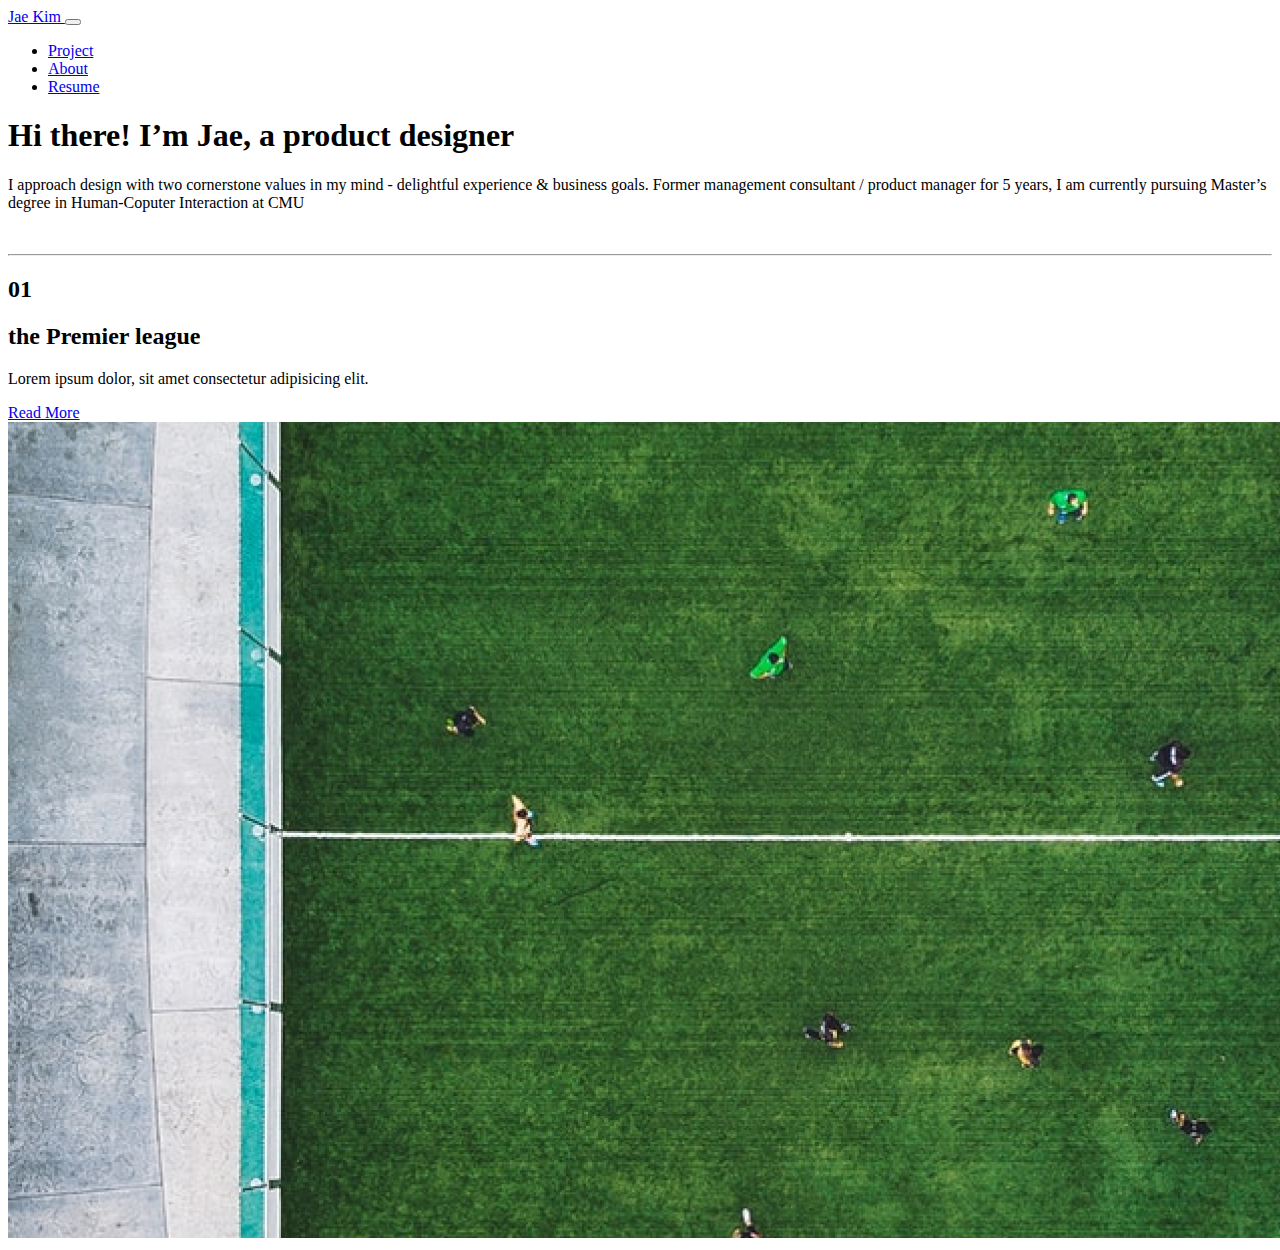
==== index.html @ 7503cffa "updated html" ====
<!DOCTYPE html>
<html lang="en">
  <head>
    <!-- Required meta tags -->
    <meta charset="utf-8" />
    <meta name="viewport" content="width=device-width, initial-scale=1" />

    <!-- Bootstrap CSS -->
    <link
      href="https://cdn.jsdelivr.net/npm/bootstrap@5.1.3/dist/css/bootstrap.min.css"
      rel="stylesheet"
      integrity="sha384-1BmE4kWBq78iYhFldvKuhfTAU6auU8tT94WrHftjDbrCEXSU1oBoqyl2QvZ6jIW3"
      crossorigin="anonymous"
    />
    <link rel="stylesheet" href="style.css" />

    <title>Hello, world!</title>
  </head>
  <body>
    <!-- Navbar -->
    <nav class="navbar navbar-expand-lg bg-light navbar-light py-3 fixed-top">
      <div class="container">
        <a href="#" class="navbar-brand">Jae Kim </a>

        <button
          class="navbar-toggler"
          type="button"
          data-bs-toggle="collapse"
          data-bs-target="#navmenu"
        >
          <span class="navbar-toggler-icon"></span>
        </button>

        <div class="collapse navbar-collapse" id="navmenu">
          <ul class="navbar-nav ms-auto">
            <li class="nav-item">
              <a href="#project" class="nav-link">Project</a>
            </li>
            <li class="nav-item">
              <a href="#about" class="nav-link">About</a>
            </li>
            <li class="nav-item">
              <a href="#resume" class="nav-link">Resume</a>
            </li>
          </ul>
        </div>
      </div>
    </nav>

    <!-- HeroSection -->
    <section
      class="bg-light text-dark p-5 p-lg-0 pt-lg-5 text-center text-sm-start"
    >
      <div class="container">
        <div class="d-sm-flex align-items-center justify-content-between">
          <div>
            <h1>Hi there! I’m Jae, a product designer</h1>
            <p class="lead my-4">
              I approach design with two cornerstone values in my mind -
              delightful experience & business goals. Former management
              consultant / product manager for 5 years, I am currently pursuing
              Master’s degree in Human-Coputer Interaction at CMU
            </p>
          </div>
          <img
            class="img-fluid w-50 d-none d-sm-block"
            src="img/showcase.svg"
            alt=""
          />
        </div>
      </div>
    </section>

    <!-- Projects Section -->
    <section id="projects" class="p-5 bg-light text-dark">
      <div class="container">
        <div class="row align-items-top justify-content-between">
          <div class="col-md-3">
            <hr />
            <h2>01</h2>
            <h2>the Premier league</h2>
            <p class="lead">
              Lorem ipsum dolor, sit amet consectetur adipisicing elit.
            </p>
            <a href="#" class="btn btn-light mt-3">
              <i class="bi bi-chevron-right"></i> Read More
            </a>
          </div>
          <div class="col-md-9" id="#projectA">
            <img src="img/ProjectA.jpg" class="img-fluid" alt="" />
          </div>
        </div>
      </div>
    </section>
    <script
      src="https://cdn.jsdelivr.net/npm/bootstrap@5.1.3/dist/js/bootstrap.bundle.min.js"
      integrity="sha384-ka7Sk0Gln4gmtz2MlQnikT1wXgYsOg+OMhuP+IlRH9sENBO0LRn5q+8nbTov4+1p"
      crossorigin="anonymous"
    ></script>
  </body>
</html>
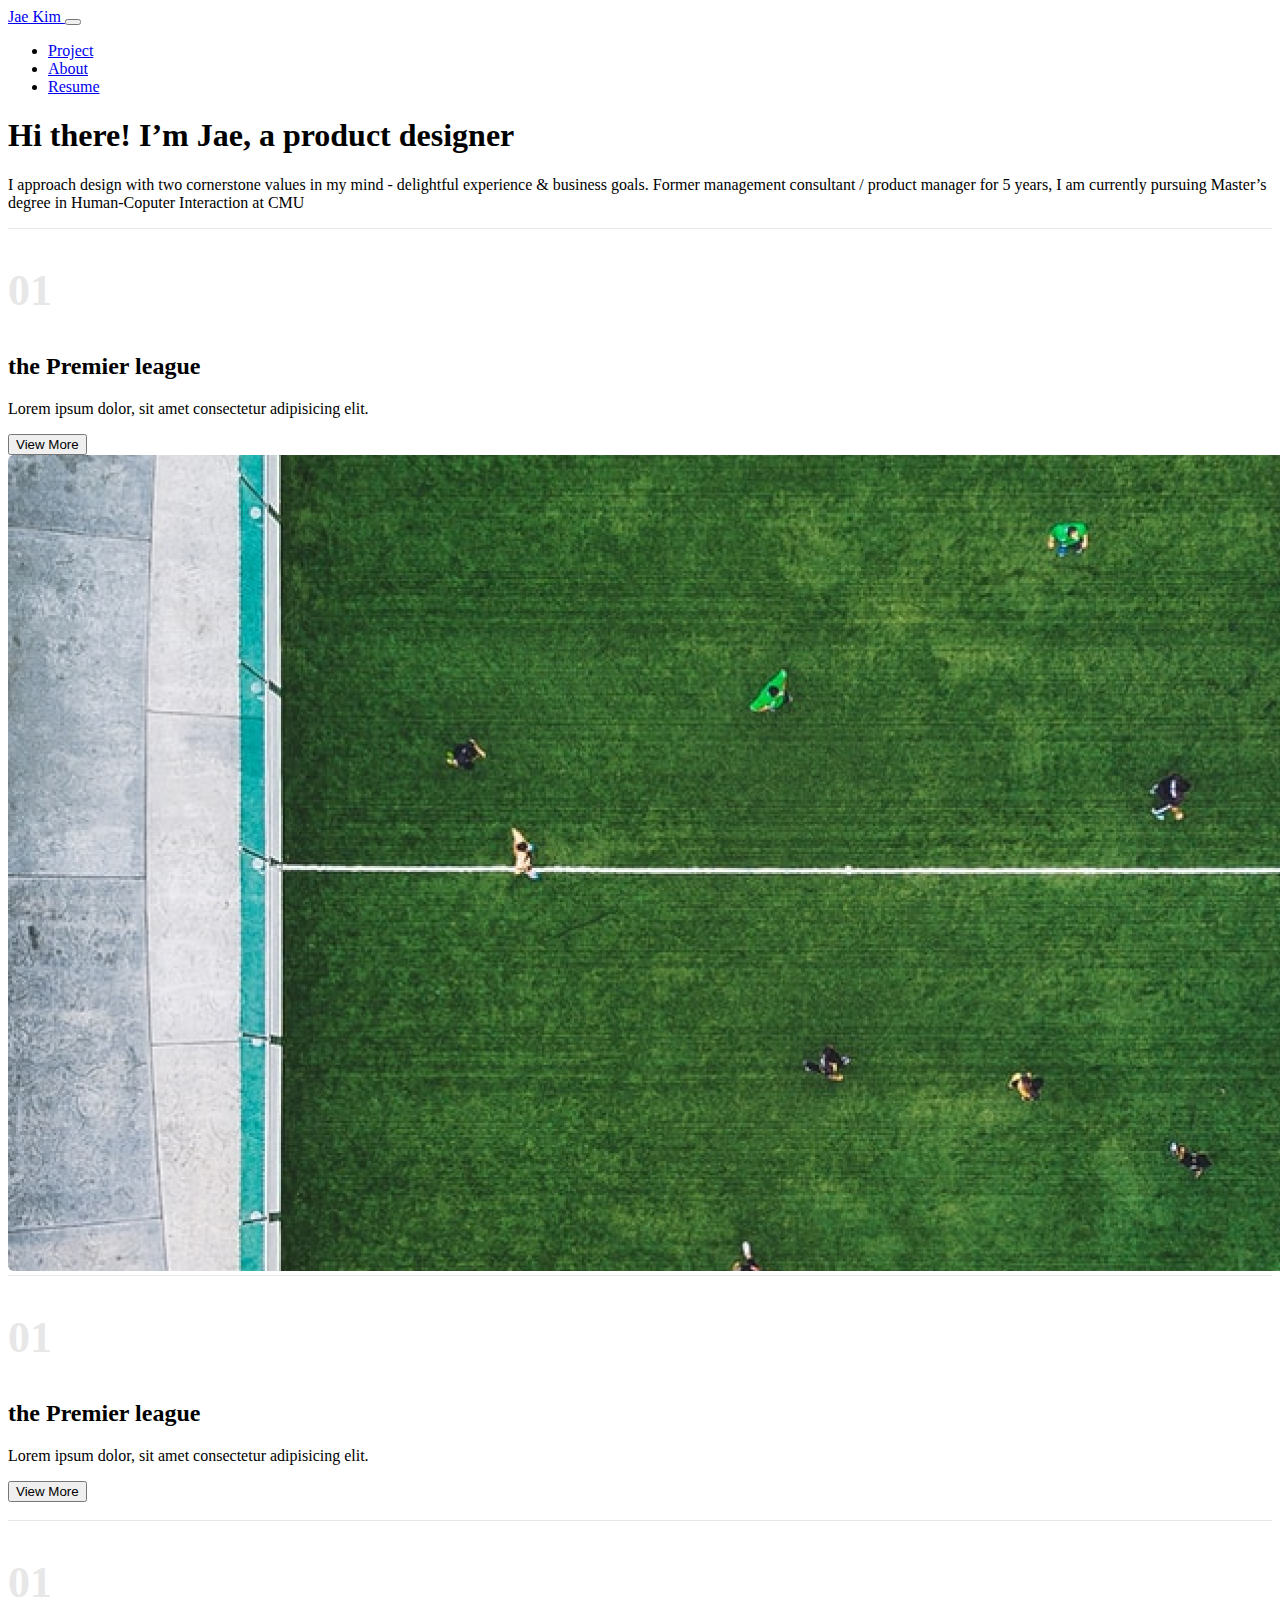
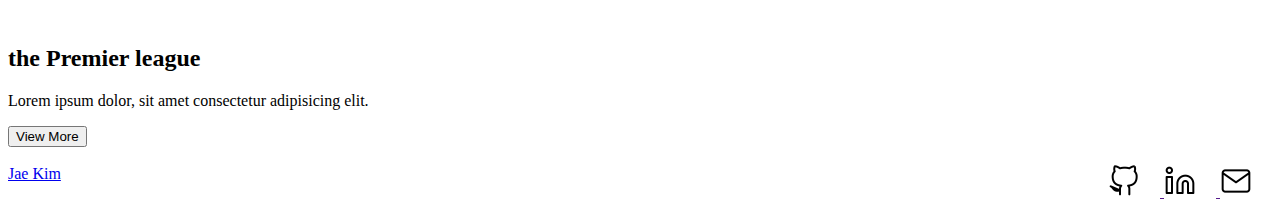
==== commit 0a617395: "reorganized folders" ====
--- a/index.html
+++ b/index.html
@@ -14,14 +14,13 @@
     />
     <link rel="stylesheet" href="style.css" />
 
-    <title>Hello, world!</title>
+    <title>Jae Kim | Design Portfolio</title>
   </head>
   <body>
     <!-- Navbar -->
     <nav class="navbar navbar-expand-lg bg-light navbar-light py-3 fixed-top">
       <div class="container">
-        <a href="#" class="navbar-brand">Jae Kim </a>
-
+        <a href="index.html" class="navbar-brand">Jae Kim </a>
         <button
           class="navbar-toggler"
           type="button"
@@ -30,29 +29,29 @@
         >
           <span class="navbar-toggler-icon"></span>
         </button>
-
         <div class="collapse navbar-collapse" id="navmenu">
           <ul class="navbar-nav ms-auto">
             <li class="nav-item">
-              <a href="#project" class="nav-link">Project</a>
+              <a href="index.html" class="nav-link">Project</a>
             </li>
             <li class="nav-item">
-              <a href="#about" class="nav-link">About</a>
+              <a href="about.html" class="nav-link">About</a>
             </li>
             <li class="nav-item">
-              <a href="#resume" class="nav-link">Resume</a>
+              <a href="construction.html" class="nav-link">Resume</a>
             </li>
           </ul>
         </div>
       </div>
     </nav>
 
+    <!-- spacer -->
+    <div class="mx-auto bg-light p-5" style="width: auto"></div>
+
     <!-- HeroSection -->
-    <section
-      class="bg-light text-dark p-5 p-lg-0 pt-lg-5 text-center text-sm-start"
-    >
+    <section class="bg-light text-dark p-5 text-center text-sm-start">
       <div class="container">
-        <div class="d-sm-flex align-items-center justify-content-between">
+        <div class="row align-items-top justify-content-between">
           <div>
             <h1>Hi there! I’m Jae, a product designer</h1>
             <p class="lead my-4">
@@ -62,36 +61,135 @@
               Master’s degree in Human-Coputer Interaction at CMU
             </p>
           </div>
-          <img
-            class="img-fluid w-50 d-none d-sm-block"
-            src="img/showcase.svg"
-            alt=""
-          />
         </div>
       </div>
     </section>
 
-    <!-- Projects Section -->
-    <section id="projects" class="p-5 bg-light text-dark">
+    <!-- spacer -->
+    <div class="mx-auto bg-light p-5" style="width: auto"></div>
+
+    <!-- Projects Section 1 -->
+    <section class="p-5 bg-light text-dark">
       <div class="container">
-        <div class="row align-items-top justify-content-between">
+        <div class="row justify-content-between">
           <div class="col-md-3">
-            <hr />
-            <h2>01</h2>
-            <h2>the Premier league</h2>
+            <div class="line"></div>
+            <h2 class="mb-md-4">01</h2>
+            <h2 class="mb-md-5">the Premier league</h2>
             <p class="lead">
               Lorem ipsum dolor, sit amet consectetur adipisicing elit.
             </p>
-            <a href="#" class="btn btn-light mt-3">
-              <i class="bi bi-chevron-right"></i> Read More
+            <a href="project1.html">
+              <button type="button" class="btn btn-outline-secondary mb-5">
+                View More
+              </button>
             </a>
           </div>
-          <div class="col-md-9" id="#projectA">
-            <img src="img/ProjectA.jpg" class="img-fluid" alt="" />
+          <div class="col-md-9">
+            <a href="project1.html">
+              <img
+                src="Assets/Project1/Project1.jpg"
+                class="img-fluid"
+                alt="EPL redesign thumbnail"
+              />
+            </a>
           </div>
         </div>
       </div>
     </section>
+
+    <!-- Projects Section 2 -->
+    <section class="p-5 bg-light text-dark">
+      <div class="container">
+        <div class="row justify-content-between">
+          <div class="col-md-3">
+            <div class="line"></div>
+            <h2 class="mb-md-4">01</h2>
+            <h2 class="mb-md-5">the Premier league</h2>
+            <p class="lead">
+              Lorem ipsum dolor, sit amet consectetur adipisicing elit.
+            </p>
+            <a href="project1.html">
+              <button type="button" class="btn btn-outline-secondary mb-5">
+                View More
+              </button>
+            </a>
+          </div>
+          <div class="col-md-9">
+            <a href="project1.html">
+              <img src="img/ProjectA.jpg" class="img-fluid" alt="" />
+            </a>
+          </div>
+        </div>
+      </div>
+    </section>
+
+    <!-- Projects Section 3 -->
+    <section class="p-5 bg-light text-dark">
+      <div class="container">
+        <div class="row justify-content-between">
+          <div class="col-md-3">
+            <div class="line"></div>
+            <h2 class="mb-md-4">01</h2>
+            <h2 class="mb-md-5">the Premier league</h2>
+            <p class="lead">
+              Lorem ipsum dolor, sit amet consectetur adipisicing elit.
+            </p>
+            <a href="project1.html">
+              <button type="button" class="btn btn-outline-secondary mb-5">
+                View More
+              </button>
+            </a>
+          </div>
+          <div class="col-md-9">
+            <a href="project1.html">
+              <img src="img/ProjectA.jpg" class="img-fluid" alt="" />
+            </a>
+          </div>
+        </div>
+      </div>
+    </section>
+
+    <!-- spacer -->
+    <div class="mx-auto bg-light p-5" style="width: auto"></div>
+
+    <!-- footer -->
+    <footer class="p-5 bg-white text-dark text-center position-relative">
+      <div class="container">
+        <div class="footer">
+          <div>
+            <a href="#" class="navbar-brand text-dark">Jae Kim </a>
+          </div>
+          <span>
+            <a href="">
+              <img
+                src="Assets/General/github.png"
+                id="social1"
+                class="social"
+                alt="github icon"
+              />
+            </a>
+            <a href="">
+              <img
+                src="Assets/General/linkedin.png"
+                id="social2"
+                class="social"
+                alt="linkedIn icon"
+              />
+            </a>
+            <a href="">
+              <img
+                src="Assets/General/mail.png"
+                id="social3"
+                class="social"
+                alt="mail icon"
+              />
+            </a>
+          </span>
+        </div>
+      </div>
+    </footer>
+
     <script
       src="https://cdn.jsdelivr.net/npm/bootstrap@5.1.3/dist/js/bootstrap.bundle.min.js"
       integrity="sha384-ka7Sk0Gln4gmtz2MlQnikT1wXgYsOg+OMhuP+IlRH9sENBO0LRn5q+8nbTov4+1p"
--- a/style.css
+++ b/style.css
@@ -0,0 +1,55 @@
+.line {
+  background-color: #e7e7e7;
+  height: 1px;
+  margin-bottom: 10px;
+}
+
+.col-md-9 {
+  transition: 0.8s;
+}
+
+.img-fluid {
+  border-radius: 6px;
+}
+.col-md-9:hover {
+  transform: scale(0.96);
+}
+
+.mb-md-4 {
+  color: #e7e7e7;
+  font-size: 44px;
+}
+
+.footer {
+  display: flex;
+  justify-content: space-between;
+}
+
+.social {
+  width: 32px;
+  height: 32px;
+}
+#social1 {
+  margin-right: 20px;
+}
+
+#social2 {
+  margin-right: 20px;
+}
+
+#social3 {
+  margin-right: 20px;
+}
+
+.carousel {
+  width: 1300px;
+  margin: 0 auto;
+}
+
+h3 {
+  color: #6a0072;
+}
+
+h6 {
+  color: #6a0072;
+}
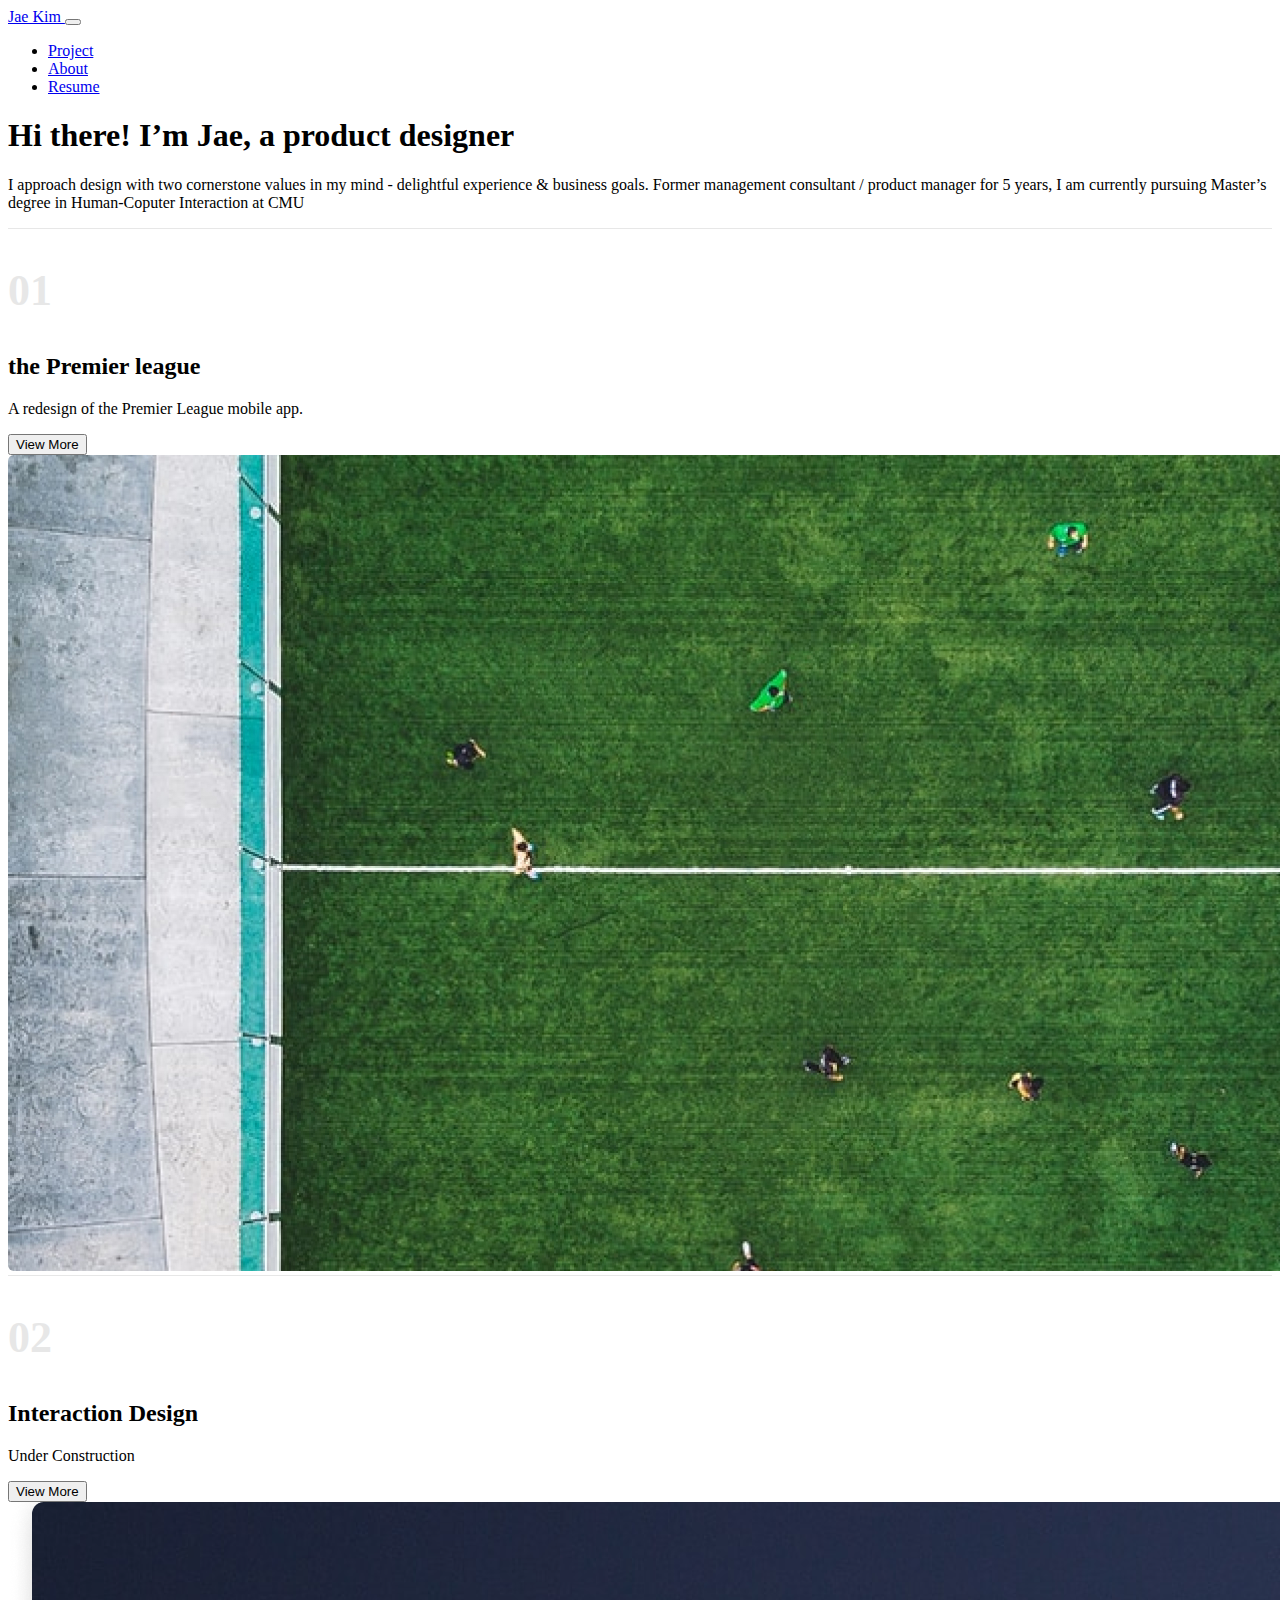
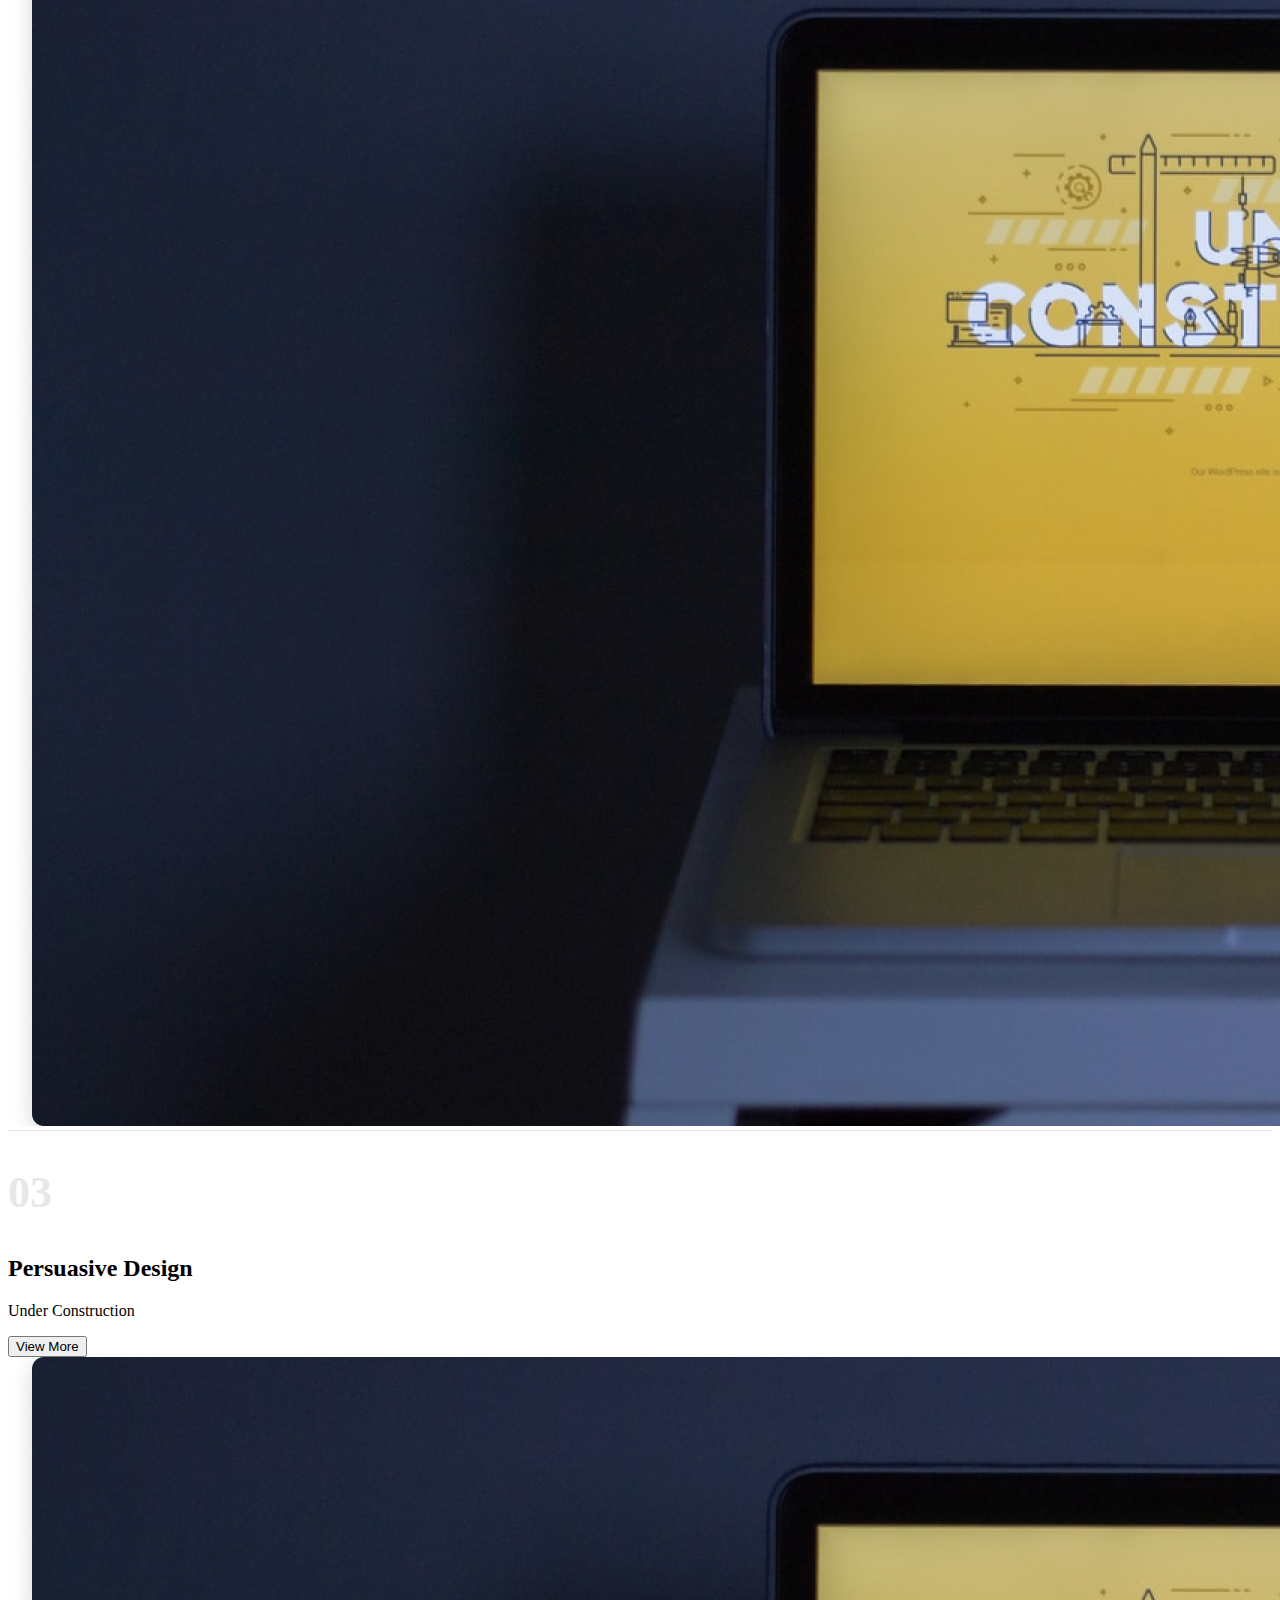
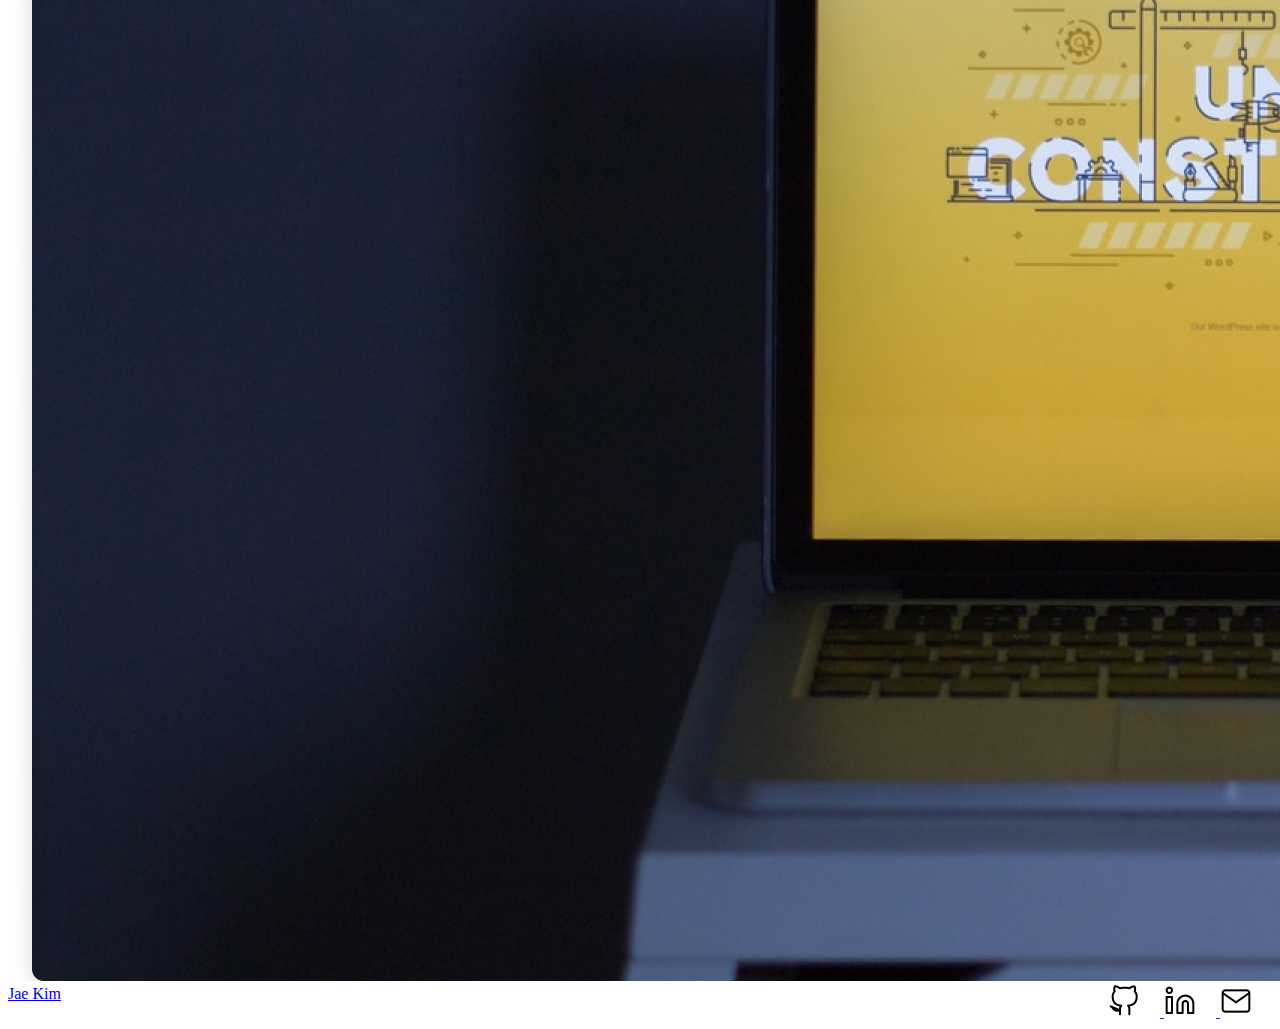
==== commit a4e42589: "update on alt text" ====
--- a/index.html
+++ b/index.html
@@ -38,7 +38,7 @@
               <a href="about.html" class="nav-link">About</a>
             </li>
             <li class="nav-item">
-              <a href="construction.html" class="nav-link">Resume</a>
+              <a href="#" class="nav-link">Resume</a>
             </li>
           </ul>
         </div>
@@ -76,9 +76,7 @@
             <div class="line"></div>
             <h2 class="mb-md-4">01</h2>
             <h2 class="mb-md-5">the Premier league</h2>
-            <p class="lead">
-              Lorem ipsum dolor, sit amet consectetur adipisicing elit.
-            </p>
+            <p class="lead">A redesign of the Premier League mobile app.</p>
             <a href="project1.html">
               <button type="button" class="btn btn-outline-secondary mb-5">
                 View More
@@ -104,20 +102,22 @@
         <div class="row justify-content-between">
           <div class="col-md-3">
             <div class="line"></div>
-            <h2 class="mb-md-4">01</h2>
-            <h2 class="mb-md-5">the Premier league</h2>
-            <p class="lead">
-              Lorem ipsum dolor, sit amet consectetur adipisicing elit.
-            </p>
-            <a href="project1.html">
+            <h2 class="mb-md-4">02</h2>
+            <h2 class="mb-md-5">Interaction Design</h2>
+            <p class="lead">Under Construction</p>
+            <a href="#">
               <button type="button" class="btn btn-outline-secondary mb-5">
                 View More
               </button>
             </a>
           </div>
           <div class="col-md-9">
-            <a href="project1.html">
-              <img src="img/ProjectA.jpg" class="img-fluid" alt="" />
+            <a href="#">
+              <img
+                src="Assets/General/construction.png"
+                class="img-fluid"
+                alt="constructions thumbnail"
+              />
             </a>
           </div>
         </div>
@@ -130,20 +130,22 @@
         <div class="row justify-content-between">
           <div class="col-md-3">
             <div class="line"></div>
-            <h2 class="mb-md-4">01</h2>
-            <h2 class="mb-md-5">the Premier league</h2>
-            <p class="lead">
-              Lorem ipsum dolor, sit amet consectetur adipisicing elit.
-            </p>
-            <a href="project1.html">
+            <h2 class="mb-md-4">03</h2>
+            <h2 class="mb-md-5">Persuasive Design</h2>
+            <p class="lead">Under Construction</p>
+            <a href="#">
               <button type="button" class="btn btn-outline-secondary mb-5">
                 View More
               </button>
             </a>
           </div>
           <div class="col-md-9">
-            <a href="project1.html">
-              <img src="img/ProjectA.jpg" class="img-fluid" alt="" />
+            <a href="#">
+              <img
+                src="Assets/General/construction.png"
+                class="img-fluid"
+                alt="constructions thumbnail"
+              />
             </a>
           </div>
         </div>
@@ -158,7 +160,7 @@
       <div class="container">
         <div class="footer">
           <div>
-            <a href="#" class="navbar-brand text-dark">Jae Kim </a>
+            <a href="index.html" class="navbar-brand text-dark">Jae Kim </a>
           </div>
           <span>
             <a href="">
--- a/style.css
+++ b/style.css
@@ -53,3 +53,8 @@
 h6 {
   color: #6a0072;
 }
+
+h7 {
+  color: #6a0072;
+  font-size: 1.5em;
+}
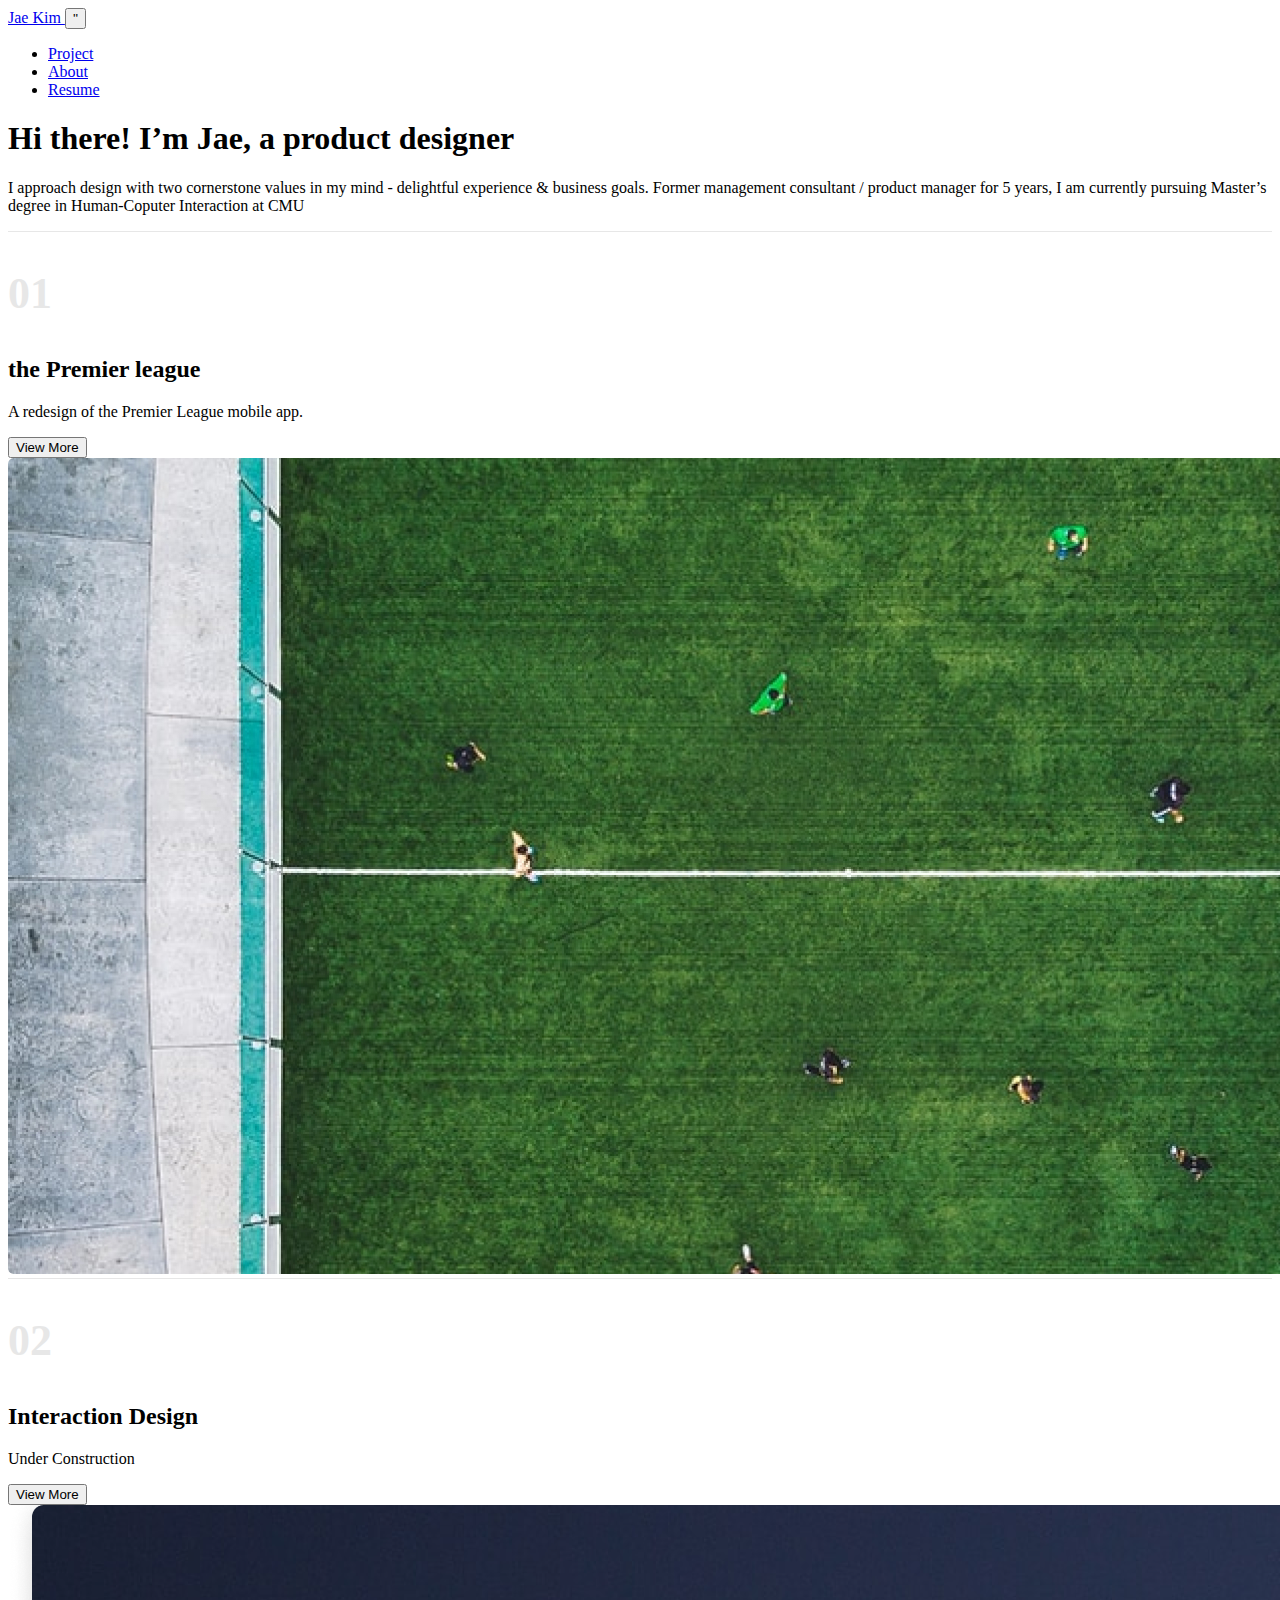
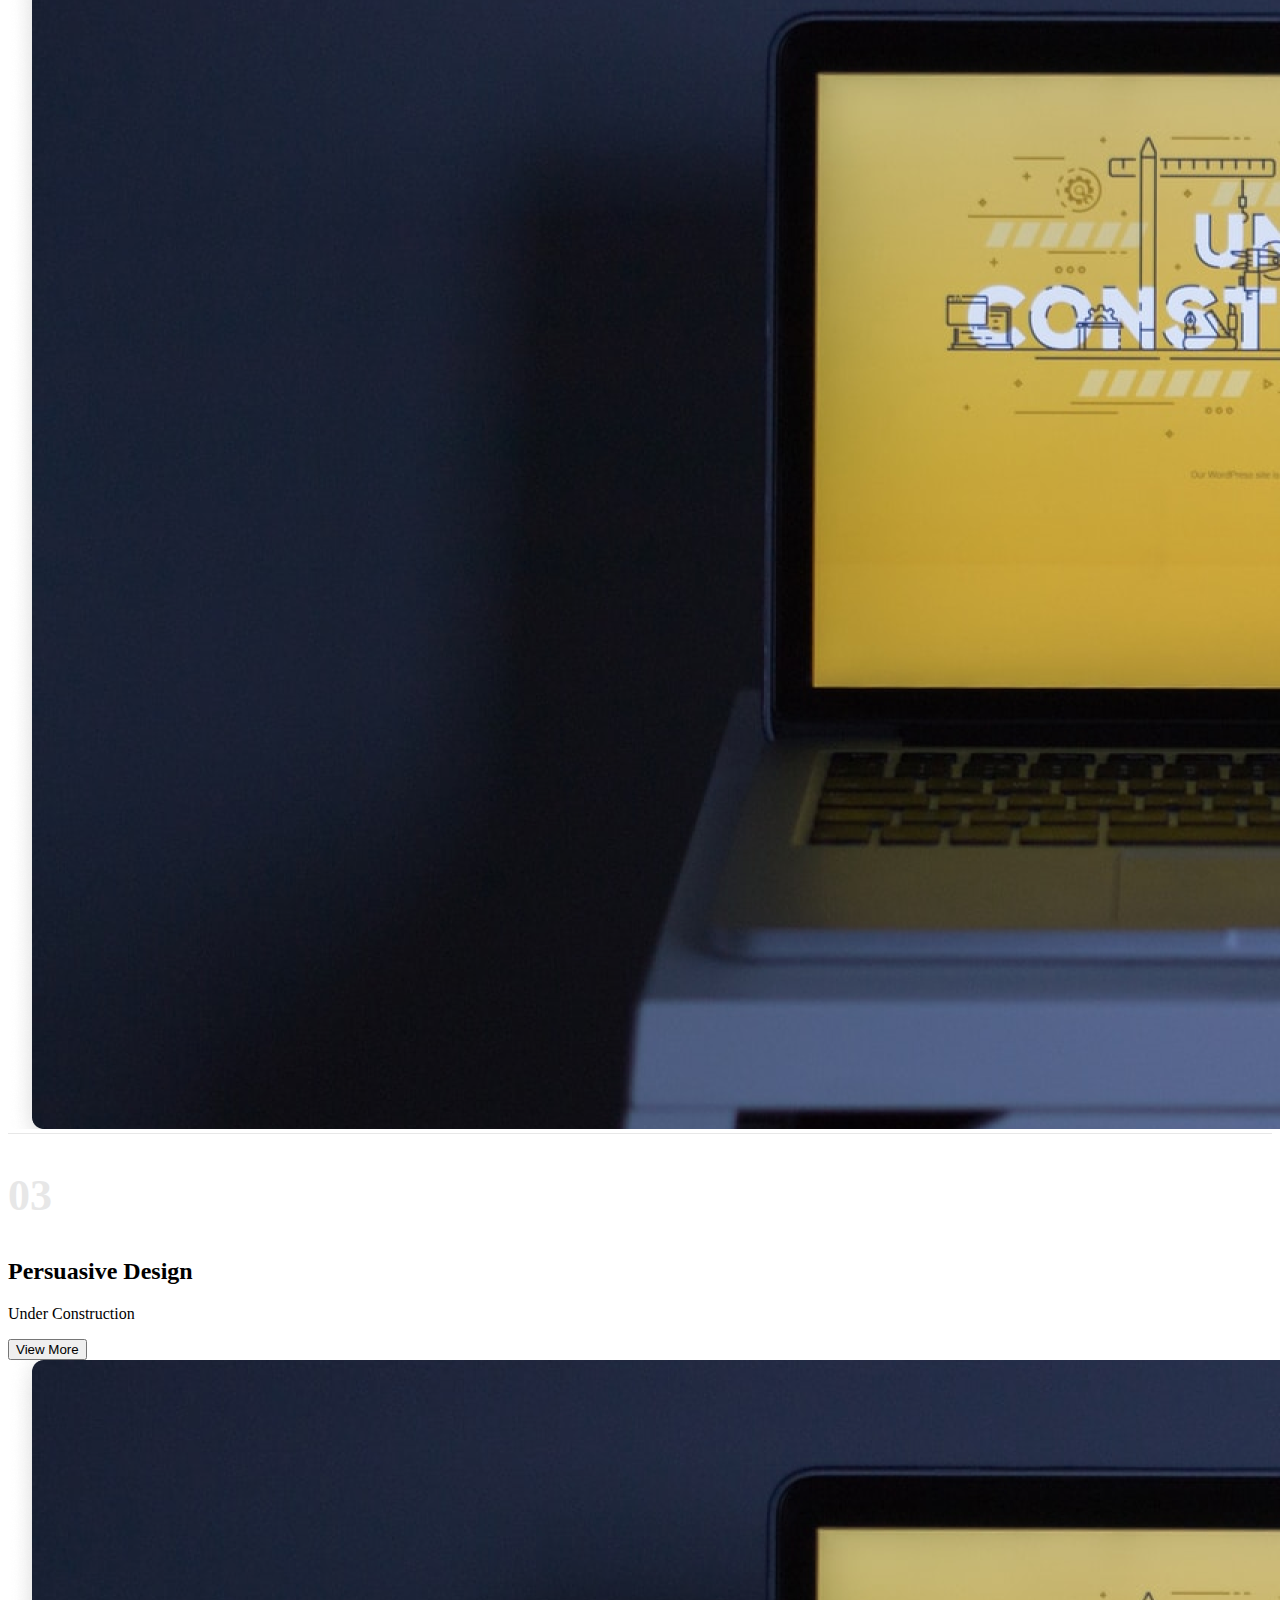
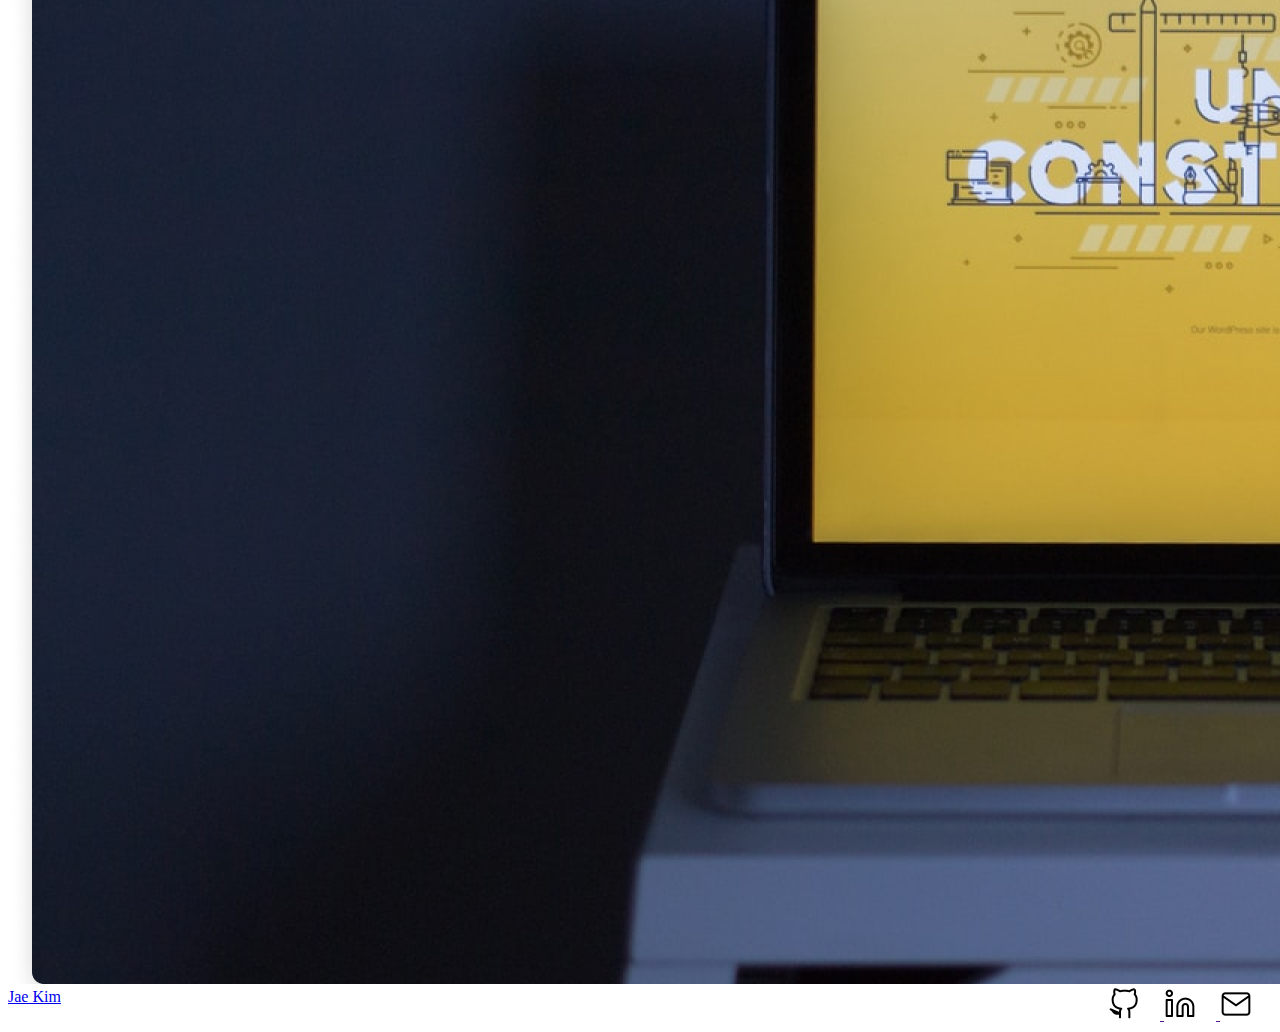
==== commit b5e61260: "last change" ====
--- a/index.html
+++ b/index.html
@@ -27,6 +27,7 @@
           data-bs-toggle="collapse"
           data-bs-target="#navmenu"
         >
+          ''
           <span class="navbar-toggler-icon"></span>
         </button>
         <div class="collapse navbar-collapse" id="navmenu">
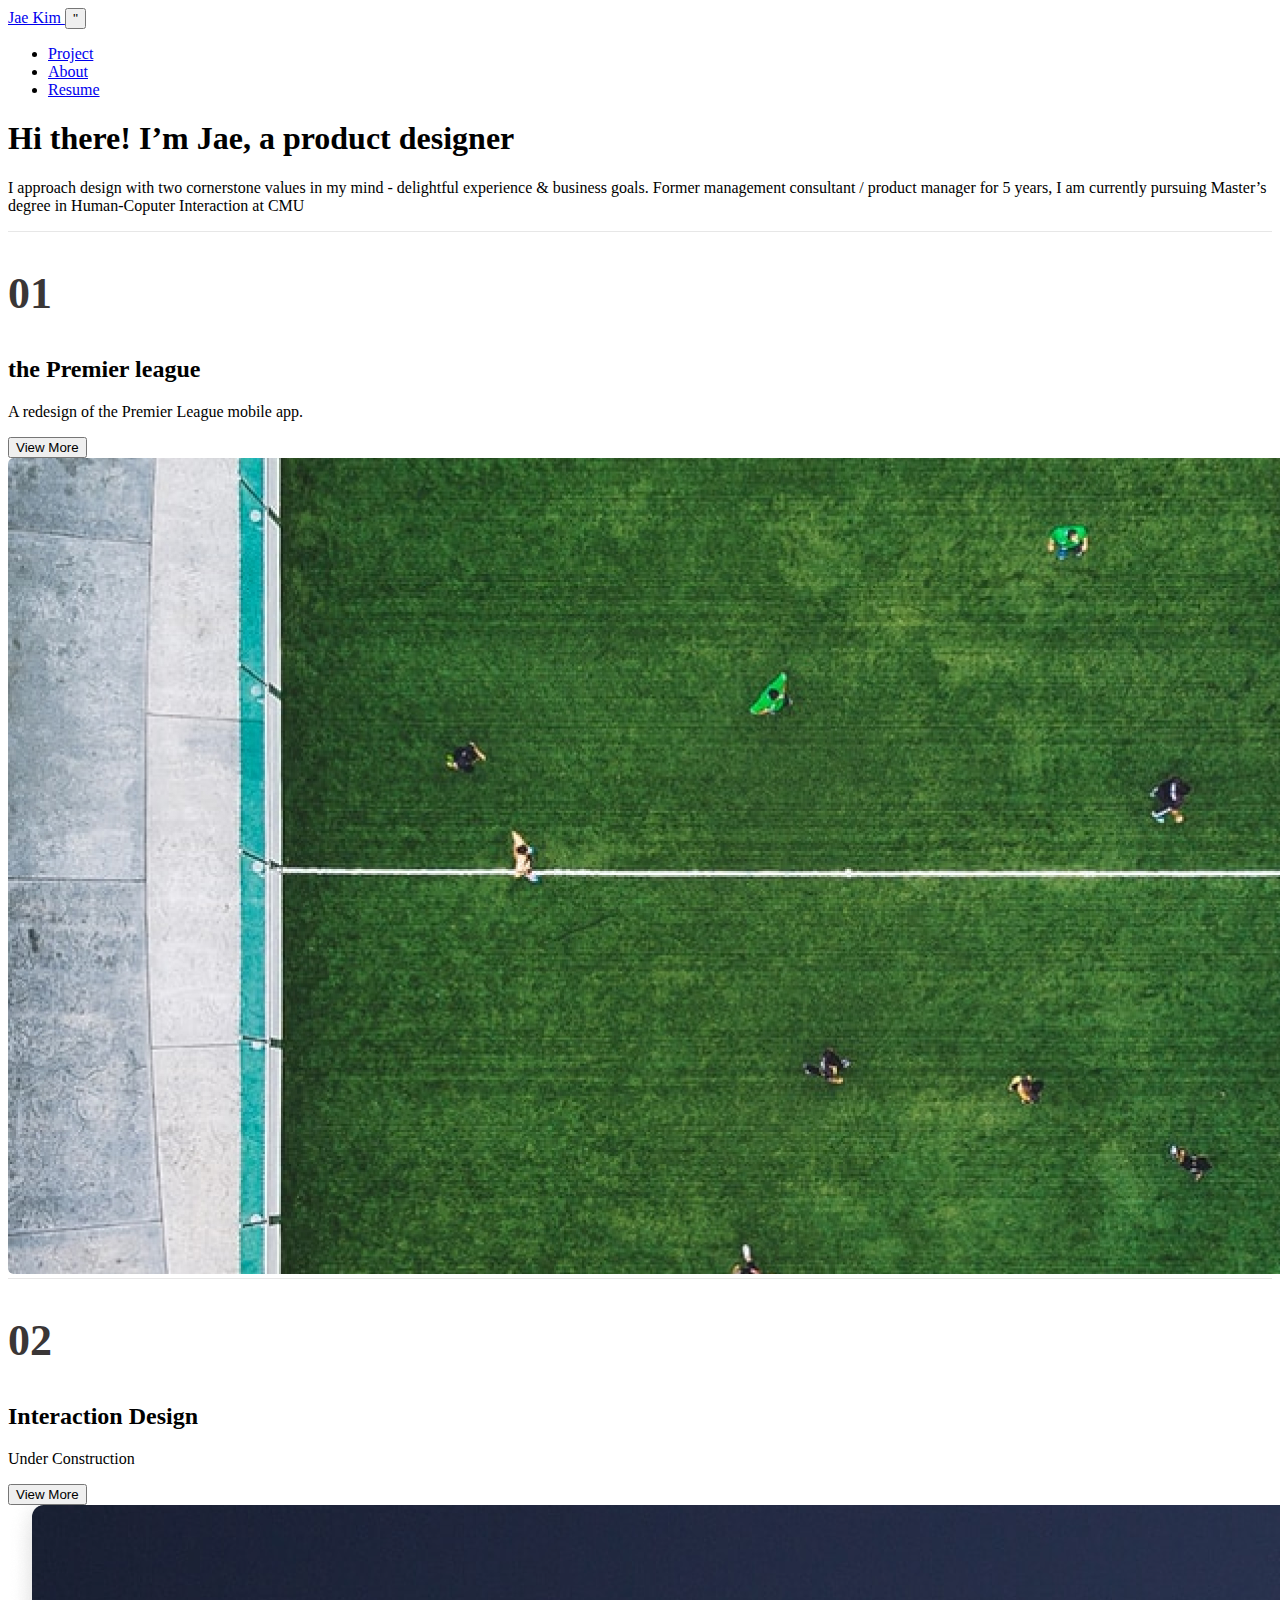
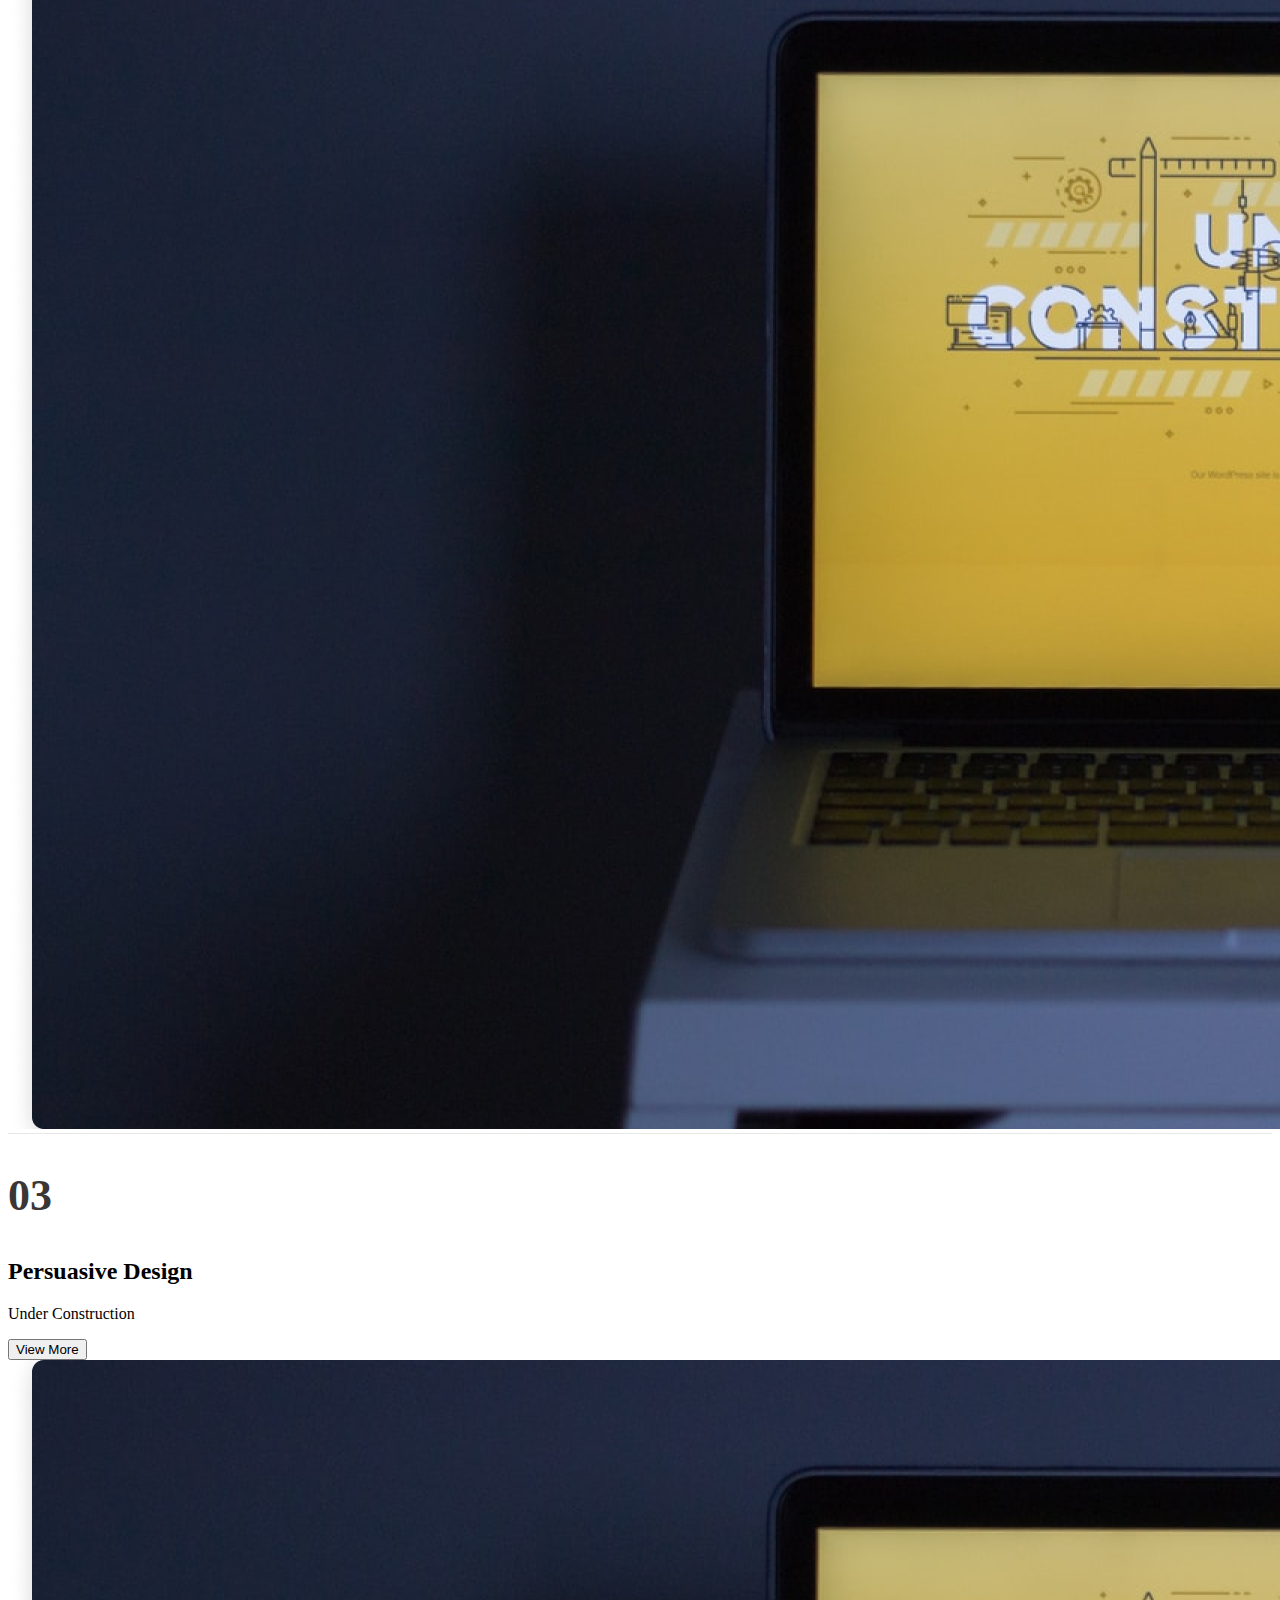
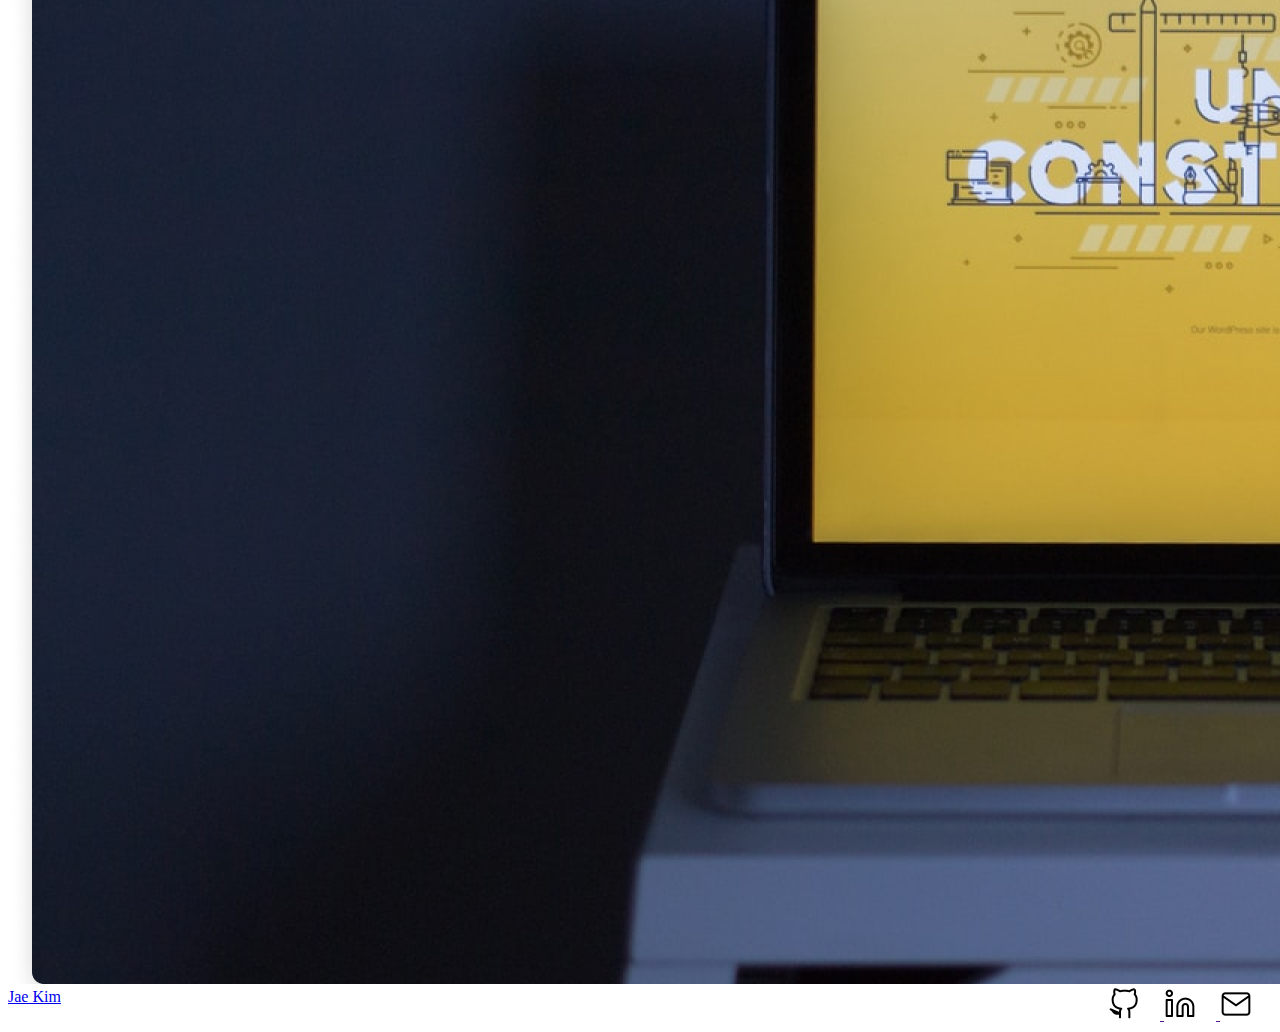
==== commit d0ed8789: "css updated" ====
--- a/index.html
+++ b/index.html
@@ -79,7 +79,7 @@
             <h2 class="mb-md-5">the Premier league</h2>
             <p class="lead">A redesign of the Premier League mobile app.</p>
             <a href="project1.html">
-              <button type="button" class="btn btn-outline-secondary mb-5">
+              <button type="button" class="btn btn-outline-dark mb-5">
                 View More
               </button>
             </a>
@@ -107,7 +107,7 @@
             <h2 class="mb-md-5">Interaction Design</h2>
             <p class="lead">Under Construction</p>
             <a href="#">
-              <button type="button" class="btn btn-outline-secondary mb-5">
+              <button type="button" class="btn btn-outline-dark mb-5">
                 View More
               </button>
             </a>
@@ -135,7 +135,7 @@
             <h2 class="mb-md-5">Persuasive Design</h2>
             <p class="lead">Under Construction</p>
             <a href="#">
-              <button type="button" class="btn btn-outline-secondary mb-5">
+              <button type="button" class="btn btn-outline-dark mb-5">
                 View More
               </button>
             </a>
--- a/style.css
+++ b/style.css
@@ -16,7 +16,7 @@
 }
 
 .mb-md-4 {
-  color: #e7e7e7;
+  color: #3a3636;
   font-size: 44px;
 }
 
